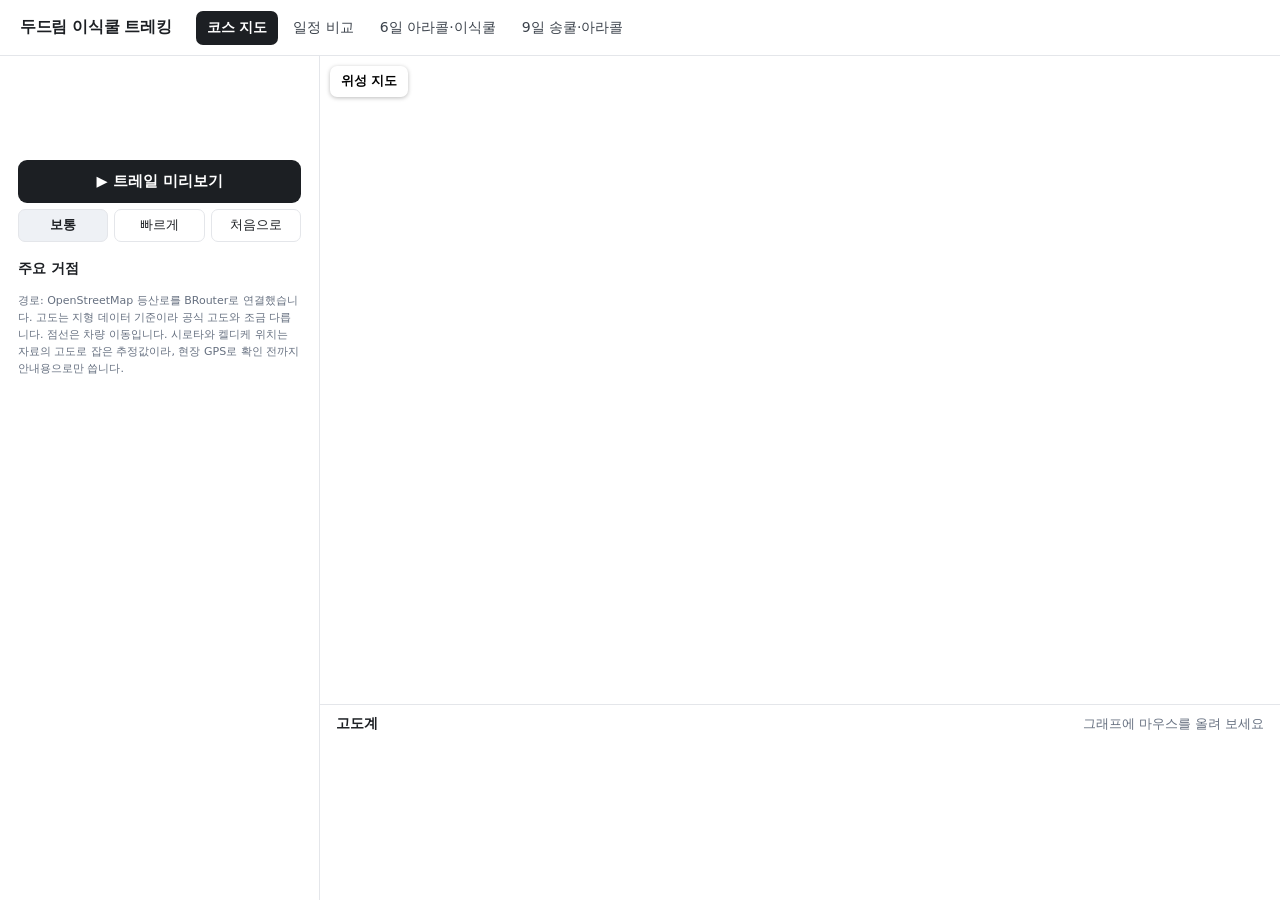
==== index.html @ 0c839b3f "이식쿨 트레킹 코스 지도와 일정 페이지 추가 Co-Authored-By: Claude Opus 5.5 <noreply@anthropic.com>" ====
<!doctype html>
<html lang="ko">
<head>
<meta charset="utf-8">
<meta name="viewport" content="width=device-width, initial-scale=1">
<title>코스 지도 | 이식쿨 트레킹</title>
<link href="https://api.mapbox.com/mapbox-gl-js/v3.8.0/mapbox-gl.css" rel="stylesheet">
<script src="https://api.mapbox.com/mapbox-gl-js/v3.8.0/mapbox-gl.js"></script>
<link href="site.css?v=1" rel="stylesheet">
<style>
html,body{height:100%}
#app{display:grid;grid-template-columns:320px 1fr;grid-template-rows:1fr 196px;height:calc(100vh - var(--hdr));height:calc(100dvh - var(--hdr))}
#side{grid-row:1/3;border-right:1px solid var(--line);overflow:auto;padding:18px;background:#fff}
#mapbox{position:relative;min-height:0}
#map{position:absolute;inset:0}
#prof{border-top:1px solid var(--line);padding:10px 16px 8px;background:#fff;min-width:0;display:flex;flex-direction:column}
.tabs{display:grid;grid-template-columns:repeat(3,1fr);gap:6px;margin-bottom:14px}
.tabs button{appearance:none;border:1px solid var(--line);background:#fff;border-radius:8px;padding:10px 4px;font:inherit;font-weight:700;font-size:13px;cursor:pointer;color:var(--ink)}
.tabs button[aria-pressed=true]{color:#fff;border-color:transparent}
.tabs button[data-c=w][aria-pressed=true]{background:var(--w)}
.tabs button[data-c=fitz][aria-pressed=true]{background:var(--fitz)}
.tabs button[data-c=inca][aria-pressed=true]{background:var(--inca)}
.csub{font-size:13px;color:var(--sub);margin:0 0 12px;line-height:1.5}
.stats{display:grid;grid-template-columns:1fr 1fr;gap:8px;margin-bottom:8px}
.stat{background:#f5f6f8;border-radius:8px;padding:9px 11px}
.stat span{display:block;font-size:11.5px;color:var(--sub)}
.stat b{font-size:18px;letter-spacing:-.3px}
.cnote{font-size:12px;color:var(--sub);line-height:1.5;margin:0 0 14px}
#play{width:100%;appearance:none;border:0;border-radius:9px;background:var(--ink);color:#fff;font:inherit;font-weight:700;font-size:14.5px;padding:12px;cursor:pointer}
.ctl{display:flex;gap:6px;margin-top:6px}
.ctl button{flex:1;appearance:none;border:1px solid var(--line);background:#fff;border-radius:7px;padding:7px;font:inherit;font-size:12.5px;cursor:pointer;color:var(--ink)}
.ctl button[aria-pressed=true]{background:#eef1f5;font-weight:700}
#side h2{font-size:13.5px;margin:18px 0 6px}
#plist{list-style:none;margin:0;padding:0}
#plist button{all:unset;box-sizing:border-box;display:flex;align-items:center;gap:9px;width:100%;padding:7px 4px;border-bottom:1px solid #f0f1f3;font-size:13.5px;cursor:pointer}
#plist button:hover,#plist button:focus-visible{background:#f5f6f8}
#plist small{margin-left:auto;color:var(--sub);font-size:12px;white-space:nowrap}
.pin{width:12px;height:12px;border-radius:50%;border:2px solid #fff;box-shadow:0 0 0 1.5px #0005;flex:none}
.k-city{background:#1c1f23}.k-stay{background:#2a9d62}.k-pass{background:#c8102e}.k-lake{background:#1aa3c7}.k-peak{background:#5b3fb0}
.src{font-size:11px;color:var(--sub);line-height:1.55;margin-top:14px}
.ptop{display:flex;align-items:baseline;gap:10px;margin-bottom:2px}
.ptop b{font-size:13.5px}
#readout{font-size:12.5px;color:var(--sub);margin-left:auto;font-variant-numeric:tabular-nums}
#chart{flex:1;min-height:0;width:100%;display:block;cursor:crosshair;touch-action:none}
.mk{display:flex;flex-direction:column;align-items:center;cursor:pointer}
.mk .pin{width:15px;height:15px}
.mk .lb{margin-top:2px;background:#fffffff0;border-radius:4px;padding:1px 5px;font-size:12px;font-weight:700;white-space:nowrap;box-shadow:0 1px 2px #0003}
.mk.dim{opacity:.55}
#map.far .mk.sub .lb{display:none}
#map.playing .mk{visibility:hidden}
#cursor{position:absolute;left:0;top:0;width:18px;height:18px;margin:-9px 0 0 -9px;border-radius:50%;background:#ffd21f;border:3px solid #1c1f23;box-shadow:0 0 0 2px #fff;pointer-events:none;z-index:2;display:none;will-change:transform}
#layer{position:absolute;top:10px;left:10px;z-index:2;background:#fff;border:0;border-radius:7px;padding:7px 11px;font:inherit;font-size:12.5px;font-weight:700;box-shadow:0 1px 4px #0004;cursor:pointer}
.mapboxgl-popup-content{font-family:inherit;padding:10px 12px;max-width:240px;font-size:13px;line-height:1.5}
.mapboxgl-popup-content b{display:block;font-size:14px}
#err{display:none;position:absolute;inset:0;z-index:3;align-items:center;justify-content:center;background:#fff;padding:24px;text-align:center;color:var(--sub)}
@media (max-width:820px){
 #app{display:flex;flex-direction:column;height:auto}
 #mapbox{height:56vh;order:1}#prof{height:180px;order:2;flex:none}#side{order:3;border:0;grid-row:auto}
}
</style>
</head>
<body>
<header class="hdr"><a class="logo" href="index.html">두드림 이식쿨 트레킹</a><nav aria-label="주 메뉴"><a href="index.html" aria-current="page">코스 지도</a><a href="compare.html">일정 비교</a><a href="trip-6.html">6일 아라콜·이식쿨</a><a href="trip-9.html">9일 송쿨·아라콜</a></nav></header>
<div id="app">
 <aside id="side">
  <div class="tabs" role="group" aria-label="코스 선택">
   <button data-c="alakul" aria-pressed="true">아라콜 트레킹</button>
  </div>
  <p class="csub" id="csub"></p>
  <div class="stats" id="stats"></div>
  <p class="cnote" id="cnote"></p>
  <button id="play">▶ 트레일 미리보기</button>
  <div class="ctl">
   <button data-s="1" aria-pressed="true">보통</button>
   <button data-s="2" aria-pressed="false">빠르게</button>
   <button id="stop">처음으로</button>
  </div>
  <h2>주요 거점</h2>
  <ul id="plist"></ul>
  <p class="src">경로: OpenStreetMap 등산로를 BRouter로 연결했습니다. 고도는 지형 데이터 기준이라 공식 고도와 조금 다릅니다. 점선은 차량 이동입니다. 시로타와 켈디케 위치는 자료의 고도로 잡은 추정값이라, 현장 GPS로 확인 전까지 안내용으로만 씁니다.</p>
 </aside>
 <div id="mapbox"><div id="map"></div><div id="cursor"></div><button id="layer">위성 지도</button><div id="err"></div></div>
 <section id="prof" aria-label="고도계">
  <div class="ptop"><b>고도계</b><span id="readout">그래프에 마우스를 올려 보세요</span></div>
  <svg id="chart" role="img" aria-label="코스 고도 그래프"></svg>
 </section>
</div>
<script src="config.js"></script>
<script src="data.js"></script>
<script>
const T=window.TREK, COLORS={alakul:'#d9601a'}, EX=1.3;
const $=s=>document.querySelector(s), $$=s=>[...document.querySelectorAll(s)];
let cur='alakul', speed=1, prog=0, playing=false, last=0, satellite=false, cursorKm=null, intro=null;
const STYLES={o:'mapbox://styles/mapbox/outdoors-v12',s:'mapbox://styles/mapbox/satellite-streets-v12'};
const bounds=pts=>pts.reduce((b,p)=>b.extend(p),new mapboxgl.LngLatBounds(pts[0],pts[0]));

mapboxgl.accessToken=window.MAPBOX_TOKEN||'';
const map=new mapboxgl.Map({container:'map',style:STYLES.o,bounds:bounds(T.pois.map(p=>[p.lng,p.lat])),fitBoundsOptions:{padding:50},pitch:45,antialias:true});
map.addControl(new mapboxgl.NavigationControl({visualizePitch:true}),'top-right');
map.addControl(new mapboxgl.ScaleControl({unit:'metric'}),'bottom-left');
map.on('error',e=>{const m=String(e.error&&e.error.message||'');if(/401|403|Forbidden|Unauthorized|access token/i.test(m)){const x=$('#err');x.style.display='flex';x.textContent='지도를 불러오지 못했습니다. 맵박스 토큰의 허용 주소를 확인해 주세요.';}});

function addLayers(){
 if(!map.getSource('dem')) map.addSource('dem',{type:'raster-dem',url:'mapbox://mapbox.mapbox-terrain-dem-v1',tileSize:512,maxzoom:14});
 map.setTerrain({source:'dem',exaggeration:EX});
 map.setFog({range:[1,12],color:'#f5f7fa','horizon-blend':.08});
 map.addSource('jeep',{type:'geojson',data:{type:'FeatureCollection',features:T.jeep.map(c=>({type:'Feature',geometry:{type:'LineString',coordinates:c}}))}});
 map.addLayer({id:'jeep',type:'line',source:'jeep',layout:{'line-cap':'round'},paint:{'line-color':'#59616c','line-width':2.5,'line-dasharray':[1.5,1.8]}});
 for(const [k,c] of Object.entries(T.courses)){
  map.addSource('t-'+k,{type:'geojson',data:{type:'Feature',geometry:{type:'LineString',coordinates:c.track.map(p=>[p[0],p[1]])}}});
  map.addLayer({id:'h-'+k,type:'line',source:'t-'+k,layout:{'line-cap':'round','line-join':'round'},paint:{'line-color':'#fff','line-width':8,'line-opacity':.9}});
  map.addLayer({id:'l-'+k,type:'line',source:'t-'+k,layout:{'line-cap':'round','line-join':'round'},paint:{'line-color':COLORS[k],'line-width':4.5}});
 }
 // 미리보기 중에는 화면 요소(DOM) 대신 지도 안에 그린 거점을 써서 떨리지 않게 한다
 map.addSource('poi',{type:'geojson',data:{type:'FeatureCollection',features:T.pois.map(p=>({type:'Feature',properties:{name:p.name},geometry:{type:'Point',coordinates:[p.lng,p.lat]}}))}});
 map.addLayer({id:'poi-c',type:'circle',source:'poi',layout:{visibility:'none'},paint:{'circle-radius':6,'circle-color':'#fff','circle-stroke-color':'#1c1f23','circle-stroke-width':2.5,'circle-pitch-alignment':'map'}});
 map.addLayer({id:'poi-t',type:'symbol',source:'poi',layout:{visibility:'none','text-field':['get','name'],'text-size':13,'text-offset':[0,1.1],'text-anchor':'top','text-font':['DIN Pro Medium','Arial Unicode MS Regular']},paint:{'text-color':'#1c1f23','text-halo-color':'#fff','text-halo-width':1.6}});
 paintActive();setPoiLayers();
}
map.on('style.load',addLayers);
function setPoiLayers(){for(const l of ['poi-c','poi-t'])if(map.getLayer(l))map.setLayoutProperty(l,'visibility',playing?'visible':'none');$('#map').classList.toggle('playing',playing);}
function paintActive(){
 for(const k of Object.keys(T.courses)) if(map.getLayer('l-'+k)){
  map.setPaintProperty('l-'+k,'line-opacity',k===cur?1:.55);
  map.setPaintProperty('l-'+k,'line-width',k===cur?5:3.5);
 }
}
// 마커
const POIM={};
for(const p of T.pois){
 const el=document.createElement('div');el.className='mk'+(p.sub?' sub':'');
 el.innerHTML=`<span class="pin k-${p.kind}"></span><span class="lb">${p.name}</span>`;
 const pop=new mapboxgl.Popup({offset:18,closeButton:false}).setHTML(`<b>${p.name}</b>${p.ele?`해발 약 ${p.ele.toLocaleString('ko-KR')}m<br>`:''}${p.text}`);
 const m=new mapboxgl.Marker({element:el,anchor:'top'}).setLngLat([p.lng,p.lat]).setPopup(pop).addTo(map);
 const li=document.createElement('li');POIM[p.id]={p,m,el,li};
 li.innerHTML=`<button><span class="pin k-${p.kind}"></span>${p.name}<small>${p.ele?p.ele.toLocaleString('ko-KR')+'m':'고도 확인 중'}</small></button>`;
 li.firstChild.onclick=()=>{stopPlay();map.flyTo({center:[p.lng,p.lat],zoom:p.kind==='city'?10:13,pitch:50,duration:1400});m.togglePopup();};
 $('#plist').append(li);
}
const zoomLabels=()=>$('#map').classList.toggle('far',map.getZoom()<10.6);map.on('zoom',zoomLabels);zoomLabels();

// 코스 계산
const track=()=>T.courses[cur].track, total=()=>{const t=track();return t[t.length-1][3]};
function at(km){
 const t=track();km=Math.max(0,Math.min(km,total()));
 let lo=0,hi=t.length-1;
 while(hi-lo>1){const m=(lo+hi)>>1;if(t[m][3]<=km)lo=m;else hi=m;}
 const a=t[lo],b=t[hi],f=b[3]>a[3]?(km-a[3])/(b[3]-a[3]):0;
 return [a[0]+(b[0]-a[0])*f,a[1]+(b[1]-a[1])*f,a[2]+(b[2]-a[2])*f];
}
const fmt=n=>Math.round(n).toLocaleString('ko-KR');
function placeCursor(){
 const c=$('#cursor');if(cursorKm==null){c.style.display='none';return;}
 const p=at(cursorKm),q=map.project([p[0],p[1]]);c.style.display='block';
 c.style.transform=`translate3d(${q.x.toFixed(2)}px,${q.y.toFixed(2)}px,0)`;
}
map.on('render',placeCursor);
function showCursor(km){
 cursorKm=km;const p=at(km);placeCursor();
 $('#readout').textContent=`${km.toFixed(1)} km · 해발 ${fmt(p[2])} m`;
 drawCursor(km);
}
// 고도계
const NS='http://www.w3.org/2000/svg';const svg=$('#chart');let X,Y,CW,CH;const PAD={l:44,r:12,t:18,b:18};
function node(n,a,t){const e=document.createElementNS(NS,n);for(const k in a)e.setAttribute(k,a[k]);if(t!=null)e.textContent=t;svg.append(e);return e;}
function drawChart(){
 const r=svg.getBoundingClientRect();CW=r.width;CH=r.height;if(!CW||!CH)return;
 svg.setAttribute('viewBox',`0 0 ${CW} ${CH}`);svg.replaceChildren();
 const c=T.courses[cur],t=c.track,max=total();
 const lo=Math.floor(c.stats.min/500)*500,hi=Math.ceil((c.stats.max+60)/500)*500;
 X=k=>PAD.l+k/max*(CW-PAD.l-PAD.r);Y=e=>PAD.t+(hi-e)/(hi-lo)*(CH-PAD.t-PAD.b);
 for(let e=lo;e<=hi;e+=500){node('line',{x1:PAD.l,x2:CW-PAD.r,y1:Y(e),y2:Y(e),stroke:'#e9ebee'});node('text',{x:PAD.l-6,y:Y(e)+4,'text-anchor':'end','font-size':11,fill:'#667080'},fmt(e));}
 const step=max>40?10:max>12?5:2;for(let k=0;k<=max;k+=step)node('text',{x:X(k),y:CH-4,'text-anchor':'middle','font-size':11,fill:'#667080'},k+' km');
 const d='M'+t.map(p=>`${X(p[3]).toFixed(1)} ${Y(p[2]).toFixed(1)}`).join('L');
 node('path',{d:`${d}L${X(max)} ${CH-PAD.b}L${X(0)} ${CH-PAD.b}Z`,fill:COLORS[cur],'fill-opacity':.16});
 node('path',{d,fill:'none',stroke:COLORS[cur],'stroke-width':2});
 for(const q of c.cuts){const p=at(q.km),x=X(q.km),anc=q.km<max*.08?'start':q.km>max*.92?'end':'middle';
  node('line',{x1:x,x2:x,y1:Y(p[2]),y2:CH-PAD.b,stroke:'#59616c','stroke-dasharray':'2 3'});
  node('circle',{cx:x,cy:Y(p[2]),r:3.5,fill:'#fff',stroke:'#1c1f23','stroke-width':1.5});
  node('text',{x,y:Math.max(11,Y(p[2])-7),'text-anchor':anc,'font-size':11.5,'font-weight':700,fill:'#1c1f23'},q.name);}
 node('line',{id:'cl',x1:0,x2:0,y1:PAD.t,y2:CH-PAD.b,stroke:'#1c1f23',visibility:'hidden'});
 node('circle',{id:'cd',r:5,fill:'#ffd21f',stroke:'#1c1f23','stroke-width':2,visibility:'hidden'});
}
function drawCursor(km){const l=$('#cl'),d=$('#cd');if(!l)return;const p=at(km),x=X(km);
 l.setAttribute('x1',x);l.setAttribute('x2',x);l.setAttribute('visibility','visible');d.setAttribute('cx',x);d.setAttribute('cy',Y(p[2]));d.setAttribute('visibility','visible');}
function kmFrom(ev){const r=svg.getBoundingClientRect();return Math.max(0,Math.min(total(),(ev.clientX-r.left-PAD.l)/(CW-PAD.l-PAD.r)*total()));}
svg.addEventListener('pointermove',e=>{if(playing)return;showCursor(kmFrom(e));});
svg.addEventListener('pointerdown',e=>{const k=kmFrom(e);prog=k/total();showCursor(k);if(!playing){const p=at(k);map.easeTo({center:[p[0],p[1]],duration:500});}});
new ResizeObserver(()=>{drawChart();if(cursorKm!=null)drawCursor(cursorKm);}).observe(svg);

// 코스 선택
function selectCourse(k,fly=true){
 stopPlay();cur=k;prog=0;cursorKm=null;path=null;const c=T.courses[k];
 $$('.tabs button').forEach(b=>b.setAttribute('aria-pressed',b.dataset.c===k));
 $('#csub').textContent=c.sub;$('#cnote').textContent=c.note;
 const s=c.stats;$('#stats').innerHTML=[['걷는 거리',s.km+' km'],['최고 고도',fmt(s.max)+' m'],['오르막',fmt(s.up)+' m'],['내리막',fmt(s.dn)+' m']].map(([a,b])=>`<div class="stat"><span>${a}</span><b>${b}</b></div>`).join('');
 for(const {p,el,li} of Object.values(POIM)){el.classList.toggle('dim',!!p.course&&p.course!==k);li.hidden=p.course?p.course!==k:k==='inca';}
 $('#readout').textContent='그래프에 마우스를 올려 보세요';
 placeCursor();drawChart();paintActive();
 if(fly)fitCourse();
}
function fitCourse(){map.fitBounds(bounds(track().map(p=>[p[0],p[1]])),{padding:{top:70,bottom:60,left:60,right:60},pitch:50,bearing:0,duration:1500});}
$$('.tabs button').forEach(b=>b.onclick=()=>selectCourse(b.dataset.c));

// 트레일 미리보기: 카메라 경로를 먼저 다 계산해 두고 거리로 읽는다
const STEP=.05, PITCH=62, ABOVE=1500, BACK=2.6, secPerKm=()=>total()>40?1.6:3.2;
let path=null;
const RAD=Math.PI/180, smoothArr=(a,w)=>{const o=new Array(a.length),n=a.length;let s=0;const pre=[0];for(const v of a){s+=v;pre.push(s);}for(let i=0;i<n;i++){const l=Math.max(0,i-w),r=Math.min(n,i+w+1);o[i]=(pre[r]-pre[l])/(r-l);}return o;};
function buildPath(){
 const n=Math.ceil(total()/STEP)+1,km=[...Array(n)].map((_,i)=>Math.min(i*STEP,total()));
 const pts=km.map(at),kx=Math.cos(pts[0][1]*RAD);
 const gx=[],gy=[];for(let i=0;i<n;i++){const a=pts[Math.max(0,i-1)],b=pts[Math.min(n-1,i+1)];const dx=(b[0]-a[0])*kx,dy=b[1]-a[1],l=Math.hypot(dx,dy)||1;gx.push(dx/l);gy.push(dy/l);}
 const w=Math.round(1.1/STEP);
 const sx=smoothArr(smoothArr(gx,w),w),sy=smoothArr(smoothArr(gy,w),w);
 const bear=sx.map((x,i)=>Math.atan2(x,sy[i]));
 const backDeg=BACK/111.32;
 const clng=pts.map((p,i)=>p[0]-Math.sin(bear[i])*backDeg/kx),clat=pts.map((p,i)=>p[1]-Math.cos(bear[i])*backDeg);
 const win=Math.round(1.5/STEP),hi=pts.map((_,i)=>{let m=0;for(let j=Math.max(0,i-win);j<=Math.min(n-1,i+win);j++)m=Math.max(m,pts[j][2]);return m*EX+ABOVE;});
 const sw=Math.round(.6/STEP),cx=smoothArr(clng,sw),cy=smoothArr(clat,sw),ca=smoothArr(smoothArr(hi,win),win);
 let bdeg=[],prev=bear[0]/RAD;for(const b of bear){let d=b/RAD;while(d-prev>180)d-=360;while(d-prev<-180)d+=360;bdeg.push(d);prev=d;}
 bdeg=smoothArr(bdeg,sw);
 path={cx,cy,ca,bdeg};
}
function pose(km){
 const f=Math.min(km/STEP,path.cx.length-1.001),i=Math.floor(f),t=f-i,L=a=>a[i]+(a[i+1]-a[i])*t;
 return {lng:L(path.cx),lat:L(path.cy),alt:L(path.ca),bearing:L(path.bdeg),pitch:PITCH};
}
function applyPose(c){
 const o=map.getFreeCameraOptions();
 o.position=mapboxgl.MercatorCoordinate.fromLngLat([c.lng,c.lat],c.alt);
 o.setPitchBearing(c.pitch,c.bearing);
 map.setFreeCameraOptions(o);
}
function setPlay(v){playing=v;$('#play').textContent=v?'❚❚ 일시정지':(prog>0&&prog<1?'▶ 이어서 보기':'▶ 트레일 미리보기');setPoiLayers();}
function stopPlay(){intro=null;setPlay(false);}
function frame(t){
 if(!playing)return;
 const dt=Math.min(100,t-last);last=t;
 if(intro){
  intro.t+=dt/1400;const e=Math.min(1,intro.t),s=e*e*(3-2*e),a=intro.a,b=intro.b;
  let db=b.bearing-a.bearing;while(db>180)db-=360;while(db<-180)db+=360;
  applyPose({lng:a.lng+(b.lng-a.lng)*s,lat:a.lat+(b.lat-a.lat)*s,alt:a.alt+(b.alt-a.alt)*s,bearing:a.bearing+db*s,pitch:a.pitch+(b.pitch-a.pitch)*s});
  if(e>=1)intro=null;
  requestAnimationFrame(frame);return;
 }
 prog+=dt/1000*speed/(secPerKm()*total());
 if(prog>=1){prog=1;showCursor(total());setPlay(false);setTimeout(()=>{prog=0;cursorKm=null;placeCursor();drawChart();$('#readout').textContent='그래프에 마우스를 올려 보세요';fitCourse();$('#play').textContent='▶ 트레일 미리보기';},900);return;}
 const k=prog*total();applyPose(pose(k));showCursor(k);requestAnimationFrame(frame);
}
function startPlay(){
 if(!path)buildPath();
 const k=prog*total(),cam=map.getFreeCameraOptions(),ll=cam.position.toLngLat();
 map.stop();setPlay(true);showCursor(k);
 intro={t:0,a:{lng:ll.lng,lat:ll.lat,alt:cam.position.toAltitude(),bearing:map.getBearing(),pitch:map.getPitch()},b:pose(k)};
 last=performance.now();requestAnimationFrame(frame);
}
$('#play').onclick=()=>playing?stopPlay():startPlay();
$('#stop').onclick=()=>{stopPlay();prog=0;cursorKm=null;placeCursor();$('#readout').textContent='그래프에 마우스를 올려 보세요';drawChart();$('#play').textContent='▶ 트레일 미리보기';fitCourse();};
$$('.ctl button[data-s]').forEach(b=>b.onclick=()=>{speed=+b.dataset.s;$$('.ctl button[data-s]').forEach(x=>x.setAttribute('aria-pressed',x===b));});
for(const ev of ['mousedown','touchstart','wheel'])map.getCanvas().addEventListener(ev,()=>{if(playing)stopPlay();},{passive:true});
$('#layer').onclick=()=>{satellite=!satellite;$('#layer').textContent=satellite?'등산 지도':'위성 지도';map.setStyle(satellite?STYLES.s:STYLES.o);};

const q=new URLSearchParams(location.search).get('course');
selectCourse(T.courses[q]?q:'alakul',false);
if(T.courses[q])map.once('load',fitCourse);
</script>
</body>
</html>
---- site.css ----
:root{--ink:#1c1f23;--sub:#667080;--line:#e4e6ea;--bg:#fff;--w:#d9601a;--fitz:#1e62d0;--inca:#2a8a5a;--jeep:#59616c;--hdr:56px}
*{box-sizing:border-box}
html,body{margin:0;font-family:"Apple SD Gothic Neo","Noto Sans KR",system-ui,sans-serif;color:var(--ink);background:var(--bg)}
.hdr{position:sticky;top:0;z-index:10;height:var(--hdr);display:flex;align-items:center;gap:24px;padding:0 20px;background:#fff;border-bottom:1px solid var(--line)}
.logo{font-weight:800;font-size:15.5px;color:var(--ink);text-decoration:none;white-space:nowrap;letter-spacing:-.3px}
.hdr nav{display:flex;gap:4px;overflow-x:auto;scrollbar-width:none}
.hdr nav a{padding:8px 11px;border-radius:7px;font-size:14px;color:#3b424b;text-decoration:none;white-space:nowrap}
.hdr nav a:hover{background:#f2f4f6}
.hdr nav a[aria-current=page]{background:var(--ink);color:#fff;font-weight:700}
.wrap{max-width:980px;margin:0 auto;padding:32px 20px 56px}
.wrap h1{font-size:30px;line-height:1.25;letter-spacing:-.6px;margin:0}
.lead{font-size:16.5px;line-height:1.6;color:#3b424b;margin:10px 0 0;max-width:760px}
.wrap h2{font-size:19px;letter-spacing:-.3px;margin:36px 0 12px}
.cards{display:grid;grid-template-columns:repeat(2,1fr);gap:12px;margin-top:22px}
.card{display:block;border:1px solid var(--line);border-radius:12px;padding:16px;color:inherit;text-decoration:none}
a.card:hover{border-color:var(--ink)}
.card b{font-size:17px;letter-spacing:-.3px}.card .d{color:var(--fitz);font-weight:700;font-size:13px;margin:3px 0 8px}
.card p{margin:0;font-size:14px;line-height:1.55;color:#3b424b}.card .go{display:block;margin-top:10px;font-size:13px;font-weight:700}
table.cmp{border-collapse:collapse;width:100%;font-size:14.5px}
.cmp th,.cmp td{border-bottom:1px solid var(--line);padding:10px;text-align:left;vertical-align:top}
.cmp th{background:#f5f6f8;font-weight:700}.cmp td:first-child{color:var(--sub);white-space:nowrap}
.scroll{overflow-x:auto}
.cap{font-size:13px;color:var(--sub);line-height:1.55;margin:8px 0 0}
.fig{font-size:16px;font-weight:700;margin:0 0 2px}
.alt{width:100%;display:block;margin-top:10px}.alt text{font-size:11.5px;fill:#667080}.alt .h{font-size:12.5px;font-weight:700;fill:#1c1f23}.alt .v{font-weight:700;fill:#1c1f23}
.facts{display:grid;grid-template-columns:repeat(3,1fr);gap:10px;margin-top:22px}
.fact{background:#f5f6f8;border-radius:10px;padding:12px 14px}.fact span{display:block;font-size:12.5px;color:var(--sub)}.fact b{font-size:17px;letter-spacing:-.3px}
.acts{display:flex;gap:8px;flex-wrap:wrap;margin-top:16px}
.btn{display:inline-block;padding:10px 15px;border-radius:9px;background:var(--ink);color:#fff;text-decoration:none;font-weight:700;font-size:14px}
.btn.sec{background:#fff;color:var(--ink);box-shadow:inset 0 0 0 1px var(--line)}
button.btn{border:0;font-family:inherit;cursor:pointer}
.sheet{width:min(860px,calc(100vw - 32px));height:calc(100dvh - 40px);max-height:none;padding:0;border:0;border-radius:12px;overflow:hidden}
.sheet[open]{display:flex;flex-direction:column}
.sheet::backdrop{background:#0009}
.sheet-top{display:flex;align-items:center;gap:8px;padding:10px 12px;border-bottom:1px solid var(--line);background:#fff}
.sheet-top b{flex:1;font-size:15px;letter-spacing:-.2px;min-width:0;overflow:hidden;text-overflow:ellipsis;white-space:nowrap}
.sheet-top .btn{flex:none;padding:7px 11px;font-size:12.5px;white-space:nowrap}
.sheet-x{appearance:none;border:0;background:#f2f4f6;border-radius:8px;width:36px;height:36px;font-size:22px;line-height:1;cursor:pointer;color:var(--ink);flex:none}
.sheet-body{flex:1;min-height:0;overflow:auto;background:#e9ebee;padding:12px;-webkit-overflow-scrolling:touch}
.sheet-body img{display:block;width:100%;height:auto;background:#fff;margin:0 auto 12px;box-shadow:0 1px 4px #0003}
.sheet-body img:last-child{margin-bottom:0}
.day{display:grid;grid-template-columns:96px 1fr;gap:16px;padding:16px 0;border-bottom:1px solid var(--line)}
.day .no{font-weight:800;font-size:16px}.day .dt{font-size:13px;color:var(--sub);margin-top:2px}
.route{font-weight:700;font-size:15.5px;letter-spacing:-.2px}
.day ul{list-style:none;margin:6px 0 0;padding:0;font-size:14.5px;line-height:1.65}
.day li.t{font-weight:800}.day li.r{color:#0d4dcc}
.meta{display:flex;flex-wrap:wrap;gap:4px 14px;margin-top:8px;font-size:13px;color:var(--sub)}
.meta b{color:#3b424b;font-weight:600}
.chk{color:#d90000;font-weight:600}
.info{display:grid;grid-template-columns:96px 1fr;gap:10px 16px;font-size:14.5px;line-height:1.65;margin:0}
.info dt{color:var(--sub)}.info dd{margin:0;white-space:pre-line}
.ft{border-top:1px solid var(--line);padding:18px 20px;text-align:center;font-size:13px;color:var(--sub)}
@media (max-width:820px){
 .hdr{gap:10px;padding:0 12px}.logo{display:none}
 .cards{grid-template-columns:1fr}.facts{grid-template-columns:1fr 1fr}
 .wrap h1{font-size:25px}.day{grid-template-columns:1fr;gap:6px}
 .sheet{width:100vw;max-width:100vw;height:100dvh;border-radius:0}
 .sheet-top{padding:8px 10px}.sheet-top b{font-size:14px}
}
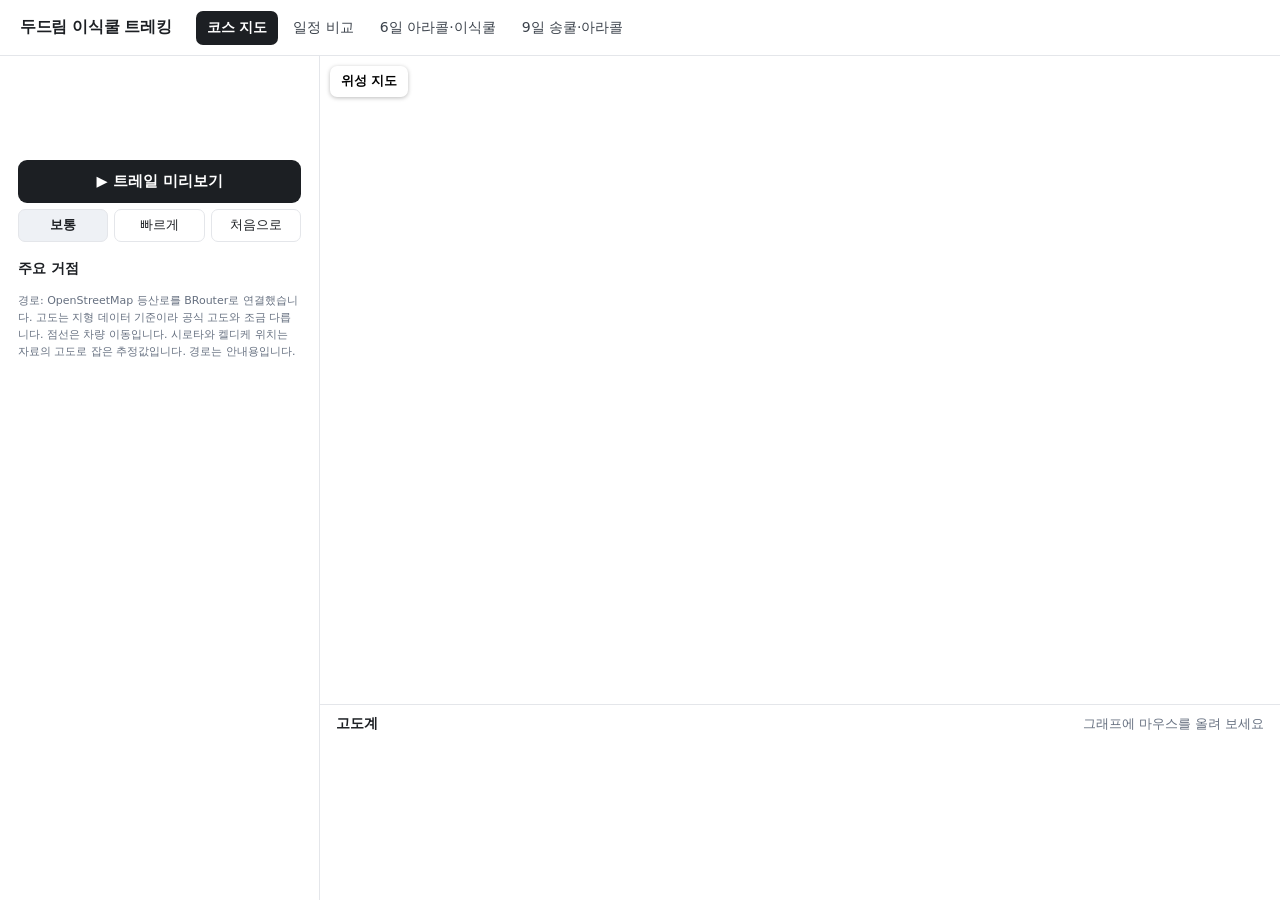
==== commit dce46f99: "고객용 일정표 사본·인원별 요금 반영, 화면의 확인 필요 문구와 내부 메모 제거 Co-Authored-By: Claude Opus 5.5 <noreply@anthropic.com>" ====
--- a/index.html
+++ b/index.html
@@ -77,7 +77,7 @@
   </div>
   <h2>주요 거점</h2>
   <ul id="plist"></ul>
-  <p class="src">경로: OpenStreetMap 등산로를 BRouter로 연결했습니다. 고도는 지형 데이터 기준이라 공식 고도와 조금 다릅니다. 점선은 차량 이동입니다. 시로타와 켈디케 위치는 자료의 고도로 잡은 추정값이라, 현장 GPS로 확인 전까지 안내용으로만 씁니다.</p>
+  <p class="src">경로: OpenStreetMap 등산로를 BRouter로 연결했습니다. 고도는 지형 데이터 기준이라 공식 고도와 조금 다릅니다. 점선은 차량 이동입니다. 시로타와 켈디케 위치는 자료의 고도로 잡은 추정값입니다. 경로는 안내용입니다.</p>
  </aside>
  <div id="mapbox"><div id="map"></div><div id="cursor"></div><button id="layer">위성 지도</button><div id="err"></div></div>
  <section id="prof" aria-label="고도계">
@@ -133,7 +133,7 @@
  const pop=new mapboxgl.Popup({offset:18,closeButton:false}).setHTML(`<b>${p.name}</b>${p.ele?`해발 약 ${p.ele.toLocaleString('ko-KR')}m<br>`:''}${p.text}`);
  const m=new mapboxgl.Marker({element:el,anchor:'top'}).setLngLat([p.lng,p.lat]).setPopup(pop).addTo(map);
  const li=document.createElement('li');POIM[p.id]={p,m,el,li};
- li.innerHTML=`<button><span class="pin k-${p.kind}"></span>${p.name}<small>${p.ele?p.ele.toLocaleString('ko-KR')+'m':'고도 확인 중'}</small></button>`;
+ li.innerHTML=`<button><span class="pin k-${p.kind}"></span>${p.name}<small>${p.ele?p.ele.toLocaleString('ko-KR')+'m':''}</small></button>`;
  li.firstChild.onclick=()=>{stopPlay();map.flyTo({center:[p.lng,p.lat],zoom:p.kind==='city'?10:13,pitch:50,duration:1400});m.togglePopup();};
  $('#plist').append(li);
 }
